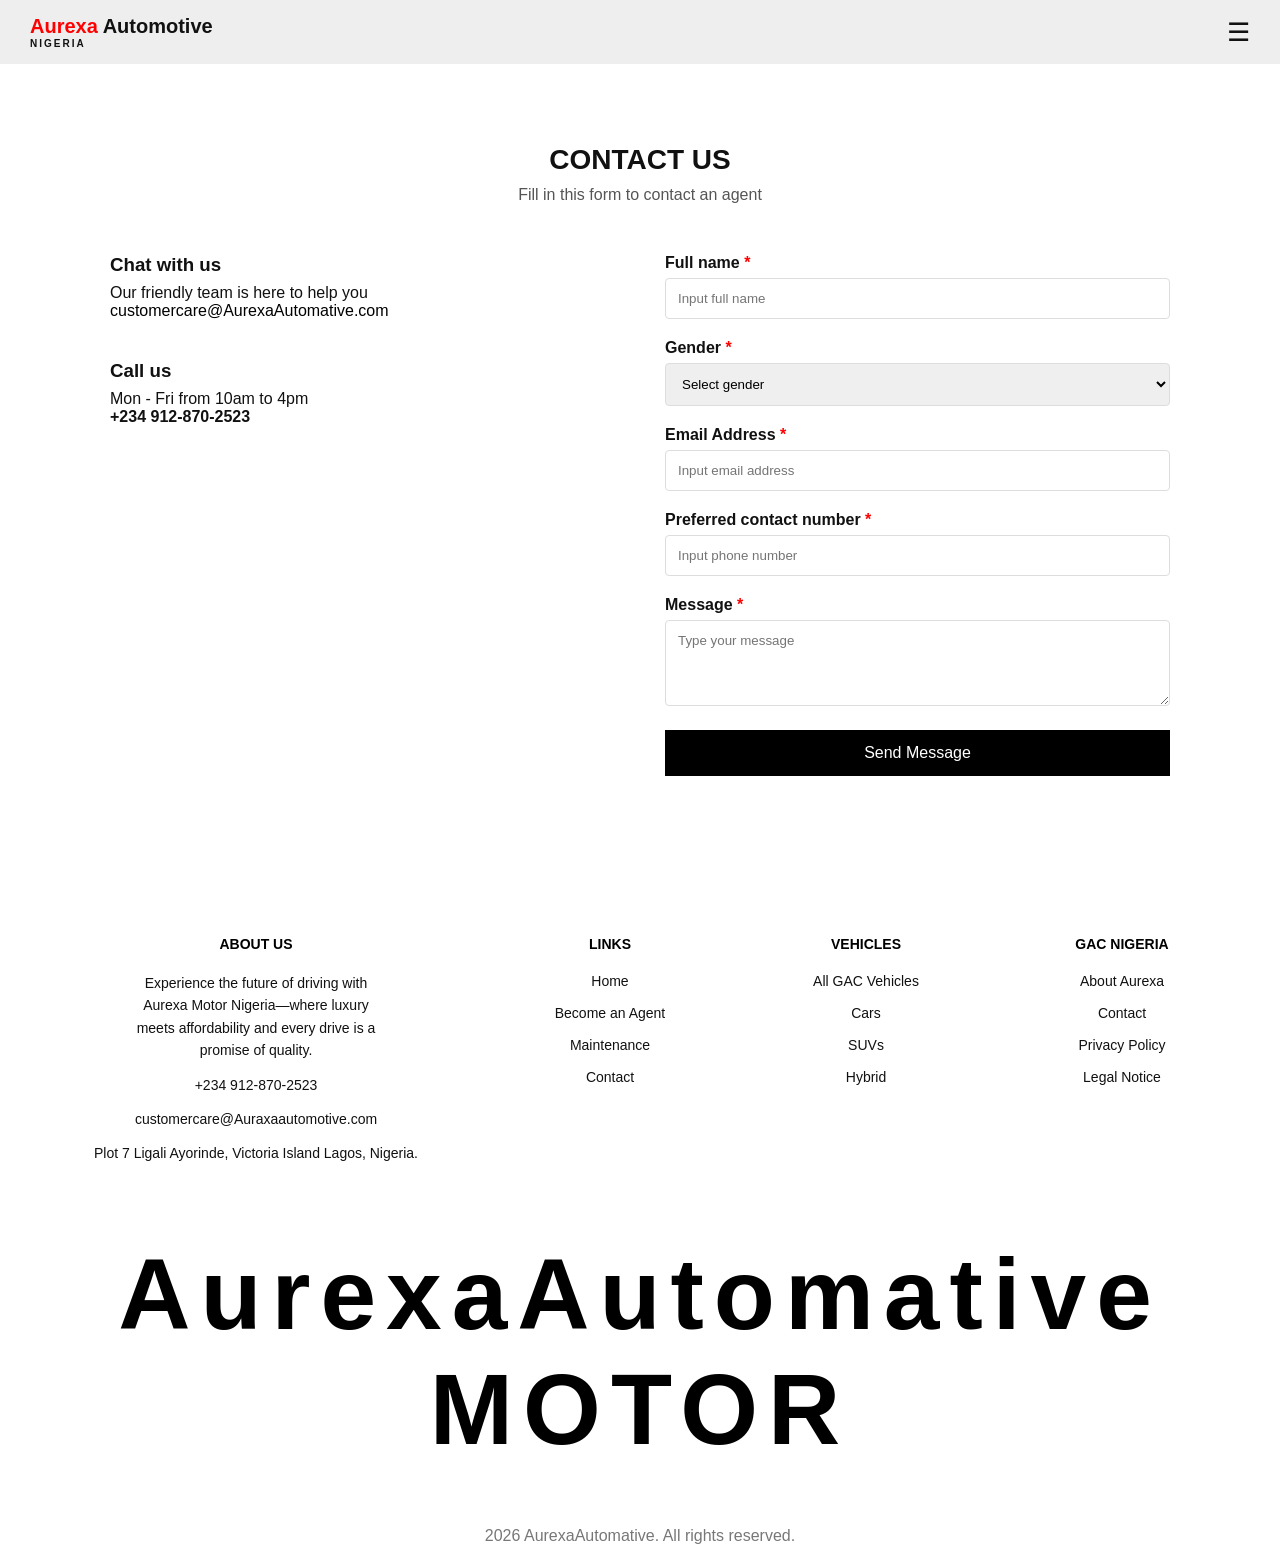
==== contant.html @ 92f48424 "update homepage desing" ====
<!DOCTYPE html>
<html lang="en">
<head>
  <meta charset="UTF-8" />
  <meta name="viewport" content="width=device-width, initial-scale=1.0"/>
  <title>Contant Us</title>
  <link rel="stylesheet" href="contant.css" />
</head>
<body>

  
  <header class="header">
    <div class="logo">
      <span class="red">Aurexa</span> Automotive <small>NIGERIA</small>
    </div>
    <div class="menu">&#9776;</div>
  </header>


  <main class="container">
    <h1>CONTACT US</h1>
    <p class="subtitle">Fill in this form to contact an agent</p>

    <div class="content">
      
    
      <div class="info">
        <div class="info-box">
          <h3>Chat with us</h3>
          <p>Our friendly team is here to help you</p>
          <a href="mailto:Auraxaautomotive@gmail.com">
            customercare@AurexaAutomative.com
          </a>
        </div>

        <div class="info-box">
          <h3>Call us</h3>
          <p>Mon - Fri from 10am to 4pm</p>
          <p class="phone">+234 912-870-2523</p>
        </div>
      </div>

      <form class="form">
        <label>Full name <span>*</span></label>
        <input type="text" placeholder="Input full name" required>

        <label>Gender <span>*</span></label>
        <select required>
          <option value="">Select gender</option>
          <option>Male</option>
          <option>Female</option>
          <option>Other</option>
        </select>

        <label>Email Address <span>*</span></label>
        <input type="email" placeholder="Input email address" required>

        <label>Preferred contact number <span>*</span></label>
        <input type="tel" placeholder="Input phone number" required>

        <label>Message <span>*</span></label>
        <textarea rows="4" placeholder="Type your message" required></textarea>

        <button type="submit">Send Message</button>
      </form>

    </div>
  </main>

  <script src="script.js"></script>

  
<footer class="footer">
  <div class="footer-top">

    <div class="footer-col about">
      <h4>ABOUT US</h4>
      <p>
        Experience the future of driving with<br>
        Aurexa Motor Nigeria—where luxury<br>
        meets affordability and every drive is a<br>
        promise of quality.
      </p>

      <p class="footer-contact">+234 912-870-2523</p>
      <p class="footer-contact">customercare@Auraxaautomotive.com</p>
      <p class="footer-contact">
        Plot 7 Ligali Ayorinde, Victoria Island Lagos, Nigeria.
      </p>
    </div>

    <div class="footer-col">
      <h4>LINKS</h4>
      <ul>
        <li><a href="#">Home</a></li>
        <li><a href="#">Become an Agent</a></li>
        <li><a href="#">Maintenance</a></li>
        <li><a href="#">Contact</a></li>
      </ul>
    </div>

    <div class="footer-col">
      <h4>VEHICLES</h4>
      <ul>
        <li><a href="#">All GAC Vehicles</a></li>
        <li><a href="#">Cars</a></li>
        <li><a href="#">SUVs</a></li>
        <li><a href="#">Hybrid</a></li>
      </ul>
    </div>

    <div class="footer-col">
      <h4>GAC NIGERIA</h4>
      <ul>
        <li><a href="#">About Aurexa</a></li>
        <li><a href="#">Contact</a></li>
        <li><a href="#">Privacy Policy</a></li>
        <li><a href="#">Legal Notice</a></li>
      </ul>
    </div>

  </div>

  <div class="footer-brand">
    AurexaAutomative MOTOR
  </div>
</footer>
  
  <footer>
    <p> 2026 AurexaAutomative. All rights reserved.</p>
  </footer>

</body>
</html>
---- contant.css ----
* {
  margin: 0;
  padding: 0;
  box-sizing: border-box;
  font-family: Arial, sans-serif;
}

body {
  background: #fff;
  color: #111;
}

.header {
  background: #eee;
  padding: 15px 30px;
  display: flex;
  justify-content: space-between;
  align-items: center;
}

.logo {
  font-weight: bold;
  font-size: 20px;
}

.logo .red {
  color: red;
}

.logo small {
  display: block;
  font-size: 10px;
  letter-spacing: 2px;
}

.menu {
  font-size: 26px;
  cursor: pointer;
}

.container {
  max-width: 1100px;
  margin: 60px auto;
  padding: 20px;
  text-align: center;
}

.container h1 {
  font-size: 28px;
  margin-bottom: 10px;
}

.subtitle {
  color: #555;
  margin-bottom: 50px;
}

.content {
  display: flex;
  gap: 50px;
  align-items: flex-start;
}

.info {
  flex: 1;
  text-align: left;
}

.info-box {
  margin-bottom: 40px;
}

.info-box h3 {
  margin-bottom: 8px;
}

.info-box a {
  color: #000;
  text-decoration: none;
}

.phone {
  font-weight: bold;
}

.form {
  flex: 1;
  text-align: left;
}

.form label {
  display: block;
  margin-bottom: 6px;
  font-weight: bold;
}

.form span {
  color: red;
}

.form input,
.form select,
.form textarea {
  width: 100%;
  padding: 12px;
  margin-bottom: 20px;
  border: 1px solid #ddd;
  border-radius: 4px;
}

.form button {
  width: 100%;
  padding: 14px;
  background: #000;
  color: #fff;
  border: none;
  font-size: 16px;
  cursor: pointer;
}

@media (max-width: 900px) {
  .content {
    flex-direction: column;
  }

  .container {
    margin-top: 30px;
  }
}

.footer {
  padding: 80px 60px 40px;
  background: #fff;
  position: relative;
}

.footer-top {
  display: grid;
  grid-template-columns: 2fr 1fr 1fr 1fr;
  gap: 60px;
}

.footer-col h4 {
  font-size: 14px;
  font-weight: bold;
  margin-bottom: 20px;
  color: #000;
}

.footer-col p {
  font-size: 14px;
  line-height: 1.6;
  margin-bottom: 12px;
  color: #111;
}

.footer-contact {
  font-size: 14px;
}

.footer-col ul {
  list-style: none;
}

.footer-col ul li {
  margin-bottom: 14px;
}

.footer-col ul li a {
  text-decoration: none;
  color: #111;
  font-size: 14px;
}

.footer-col ul li a:hover {
  text-decoration: underline;
}

.footer-brand {
  margin-top: 60px;
  font-size: clamp(40px, 8vw, 100px);
  font-weight: 900;
  text-align: center;
  letter-spacing: 10px;
  color: #000;
}

footer {
  text-align: center;
  padding: 20px;
  color: #777;
}

@media (max-width: 900px) {
  .footer {
    padding: 60px 30px;
  }

  .footer-top {
    grid-template-columns: 1fr;
    gap: 40px;
  }

  .footer-brand {
    letter-spacing: 4px;
  }
}
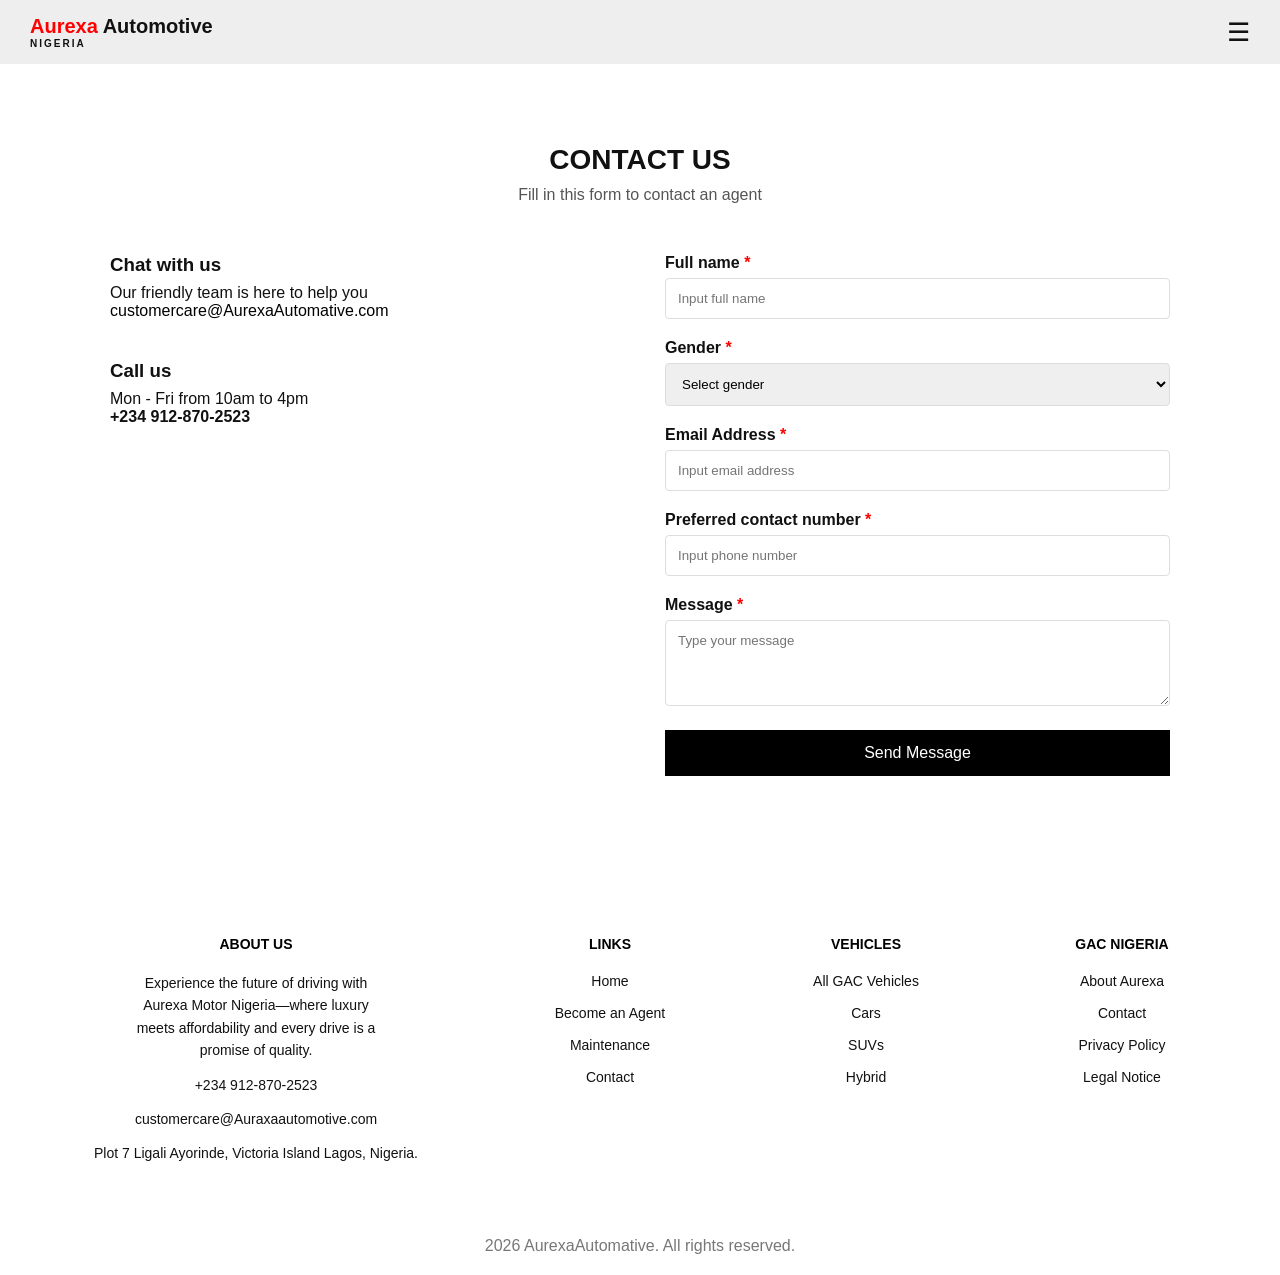
==== commit 7f11648c: "udpated homepage design" ====
--- a/contant.html
+++ b/contant.html
@@ -120,10 +120,10 @@
     </div>
 
   </div>
-
+<!-- 
   <div class="footer-brand">
     AurexaAutomative MOTOR
-  </div>
+  </div> -->
 </footer>
   
   <footer>
